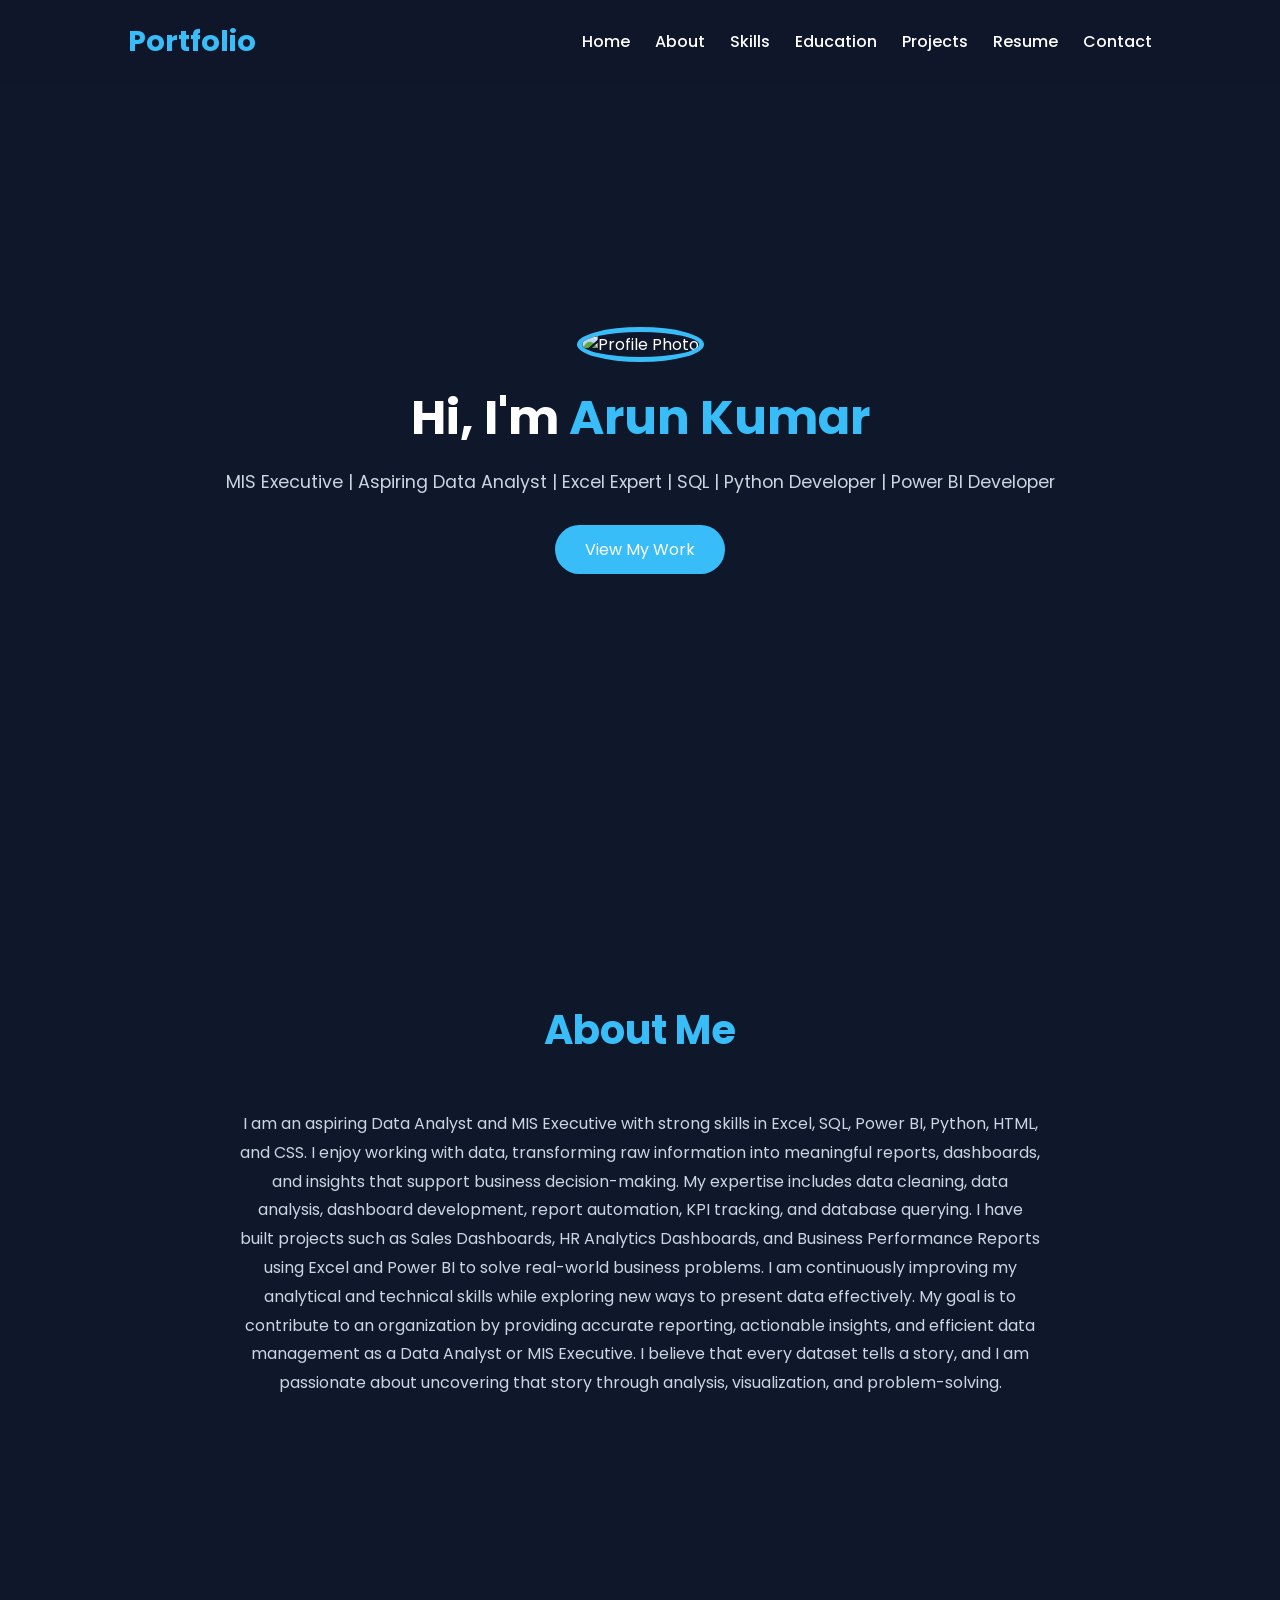
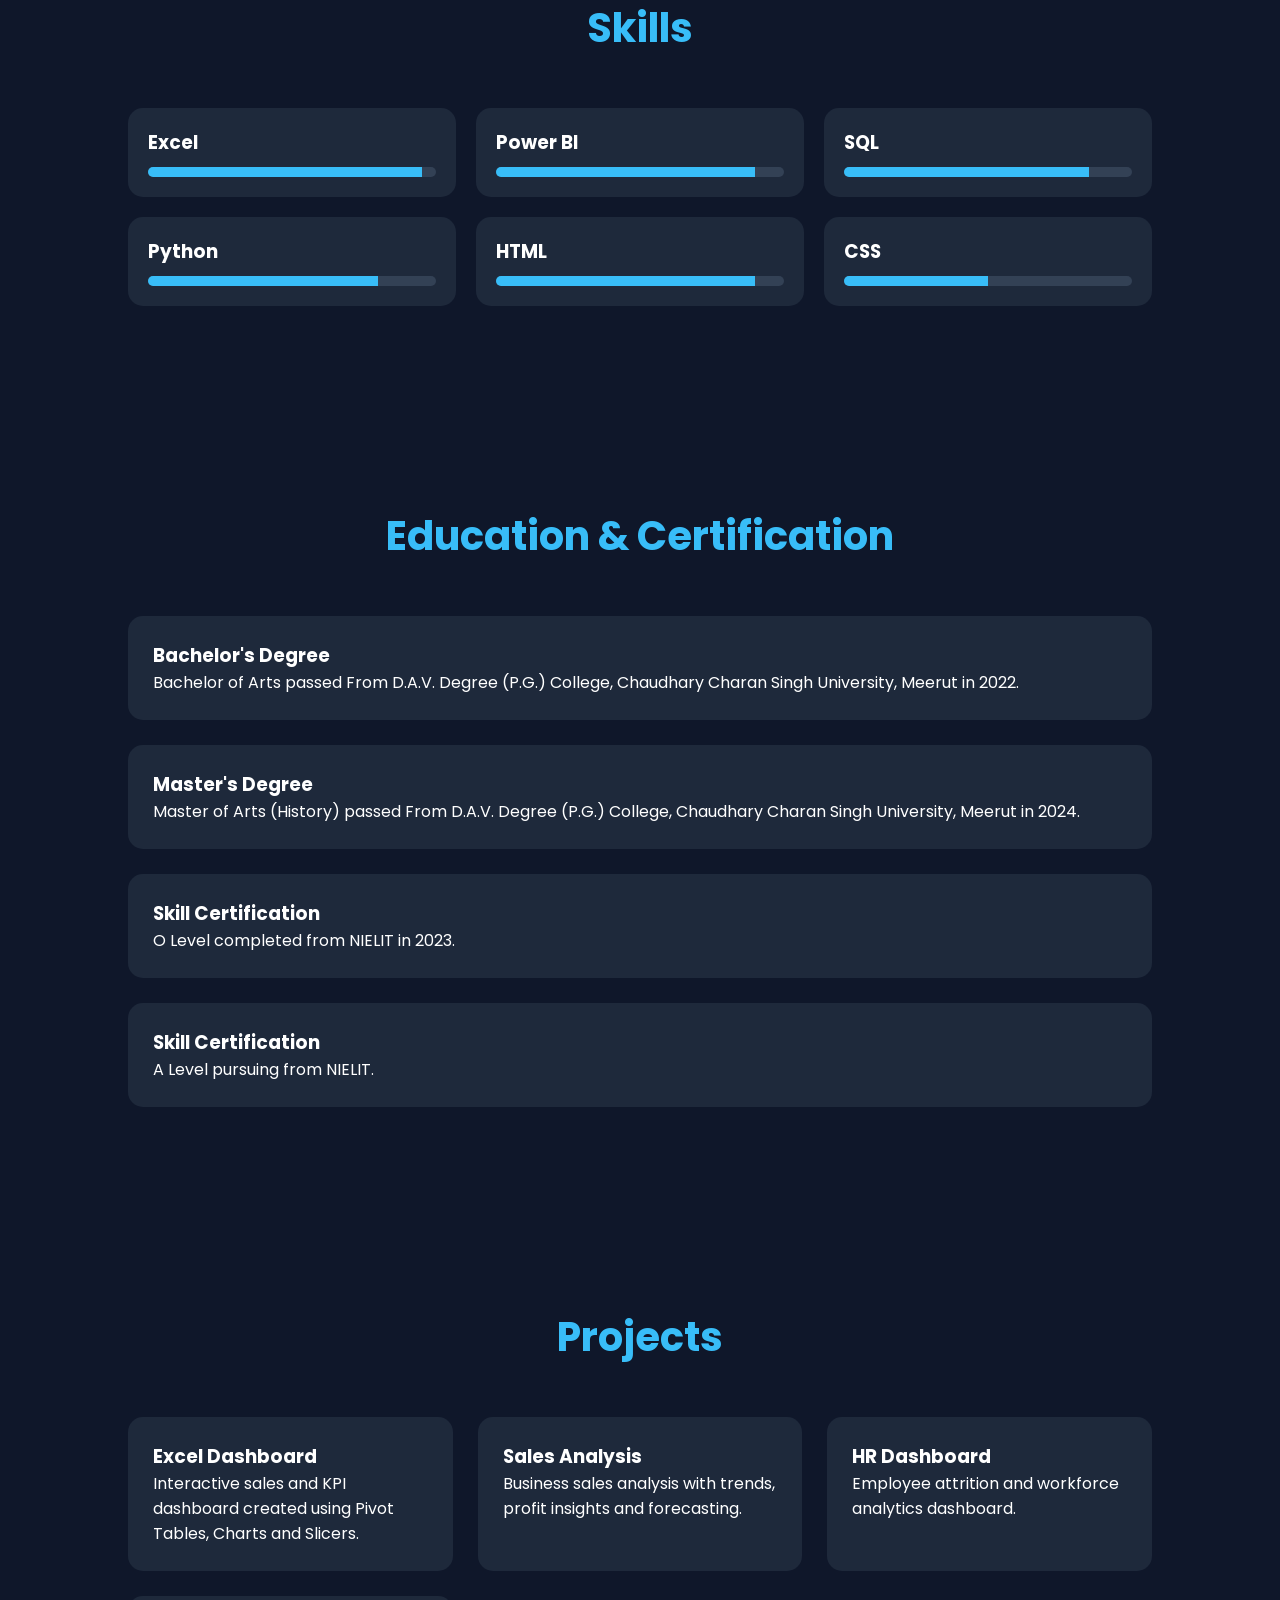
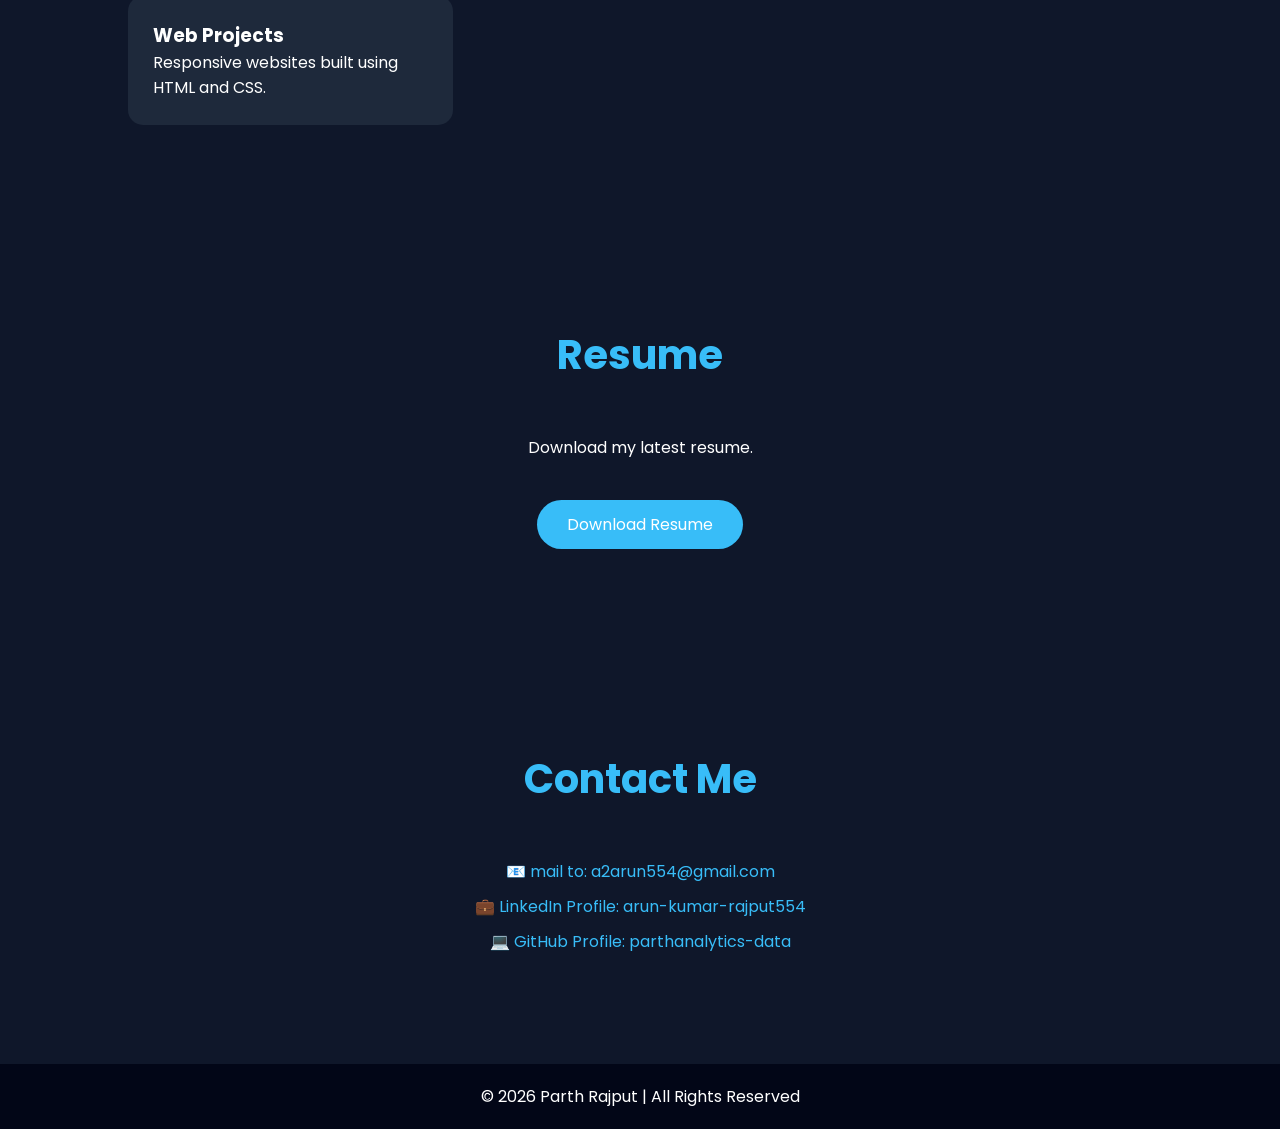
==== index.html @ a1261cfa "index.html" ====
<!DOCTYPE html>
<html lang="en">
<head>
<meta charset="UTF-8">
<meta name="viewport" content="width=device-width, initial-scale=1.0">
<title>Parth Rajput | Portfolio</title>

<link href="https://fonts.googleapis.com/css2?family=Poppins:wght@300;400;500;600;700&display=swap" rel="stylesheet">

<style>

*{
margin:0;
padding:0;
box-sizing:border-box;
font-family:'Poppins',sans-serif;
scroll-behavior:smooth;
}

body{
background:#0f172a;
color:white;
overflow-x:hidden;
}

/* NAVBAR */

nav{
position:fixed;
width:100%;
top:0;
z-index:1000;
background:rgba(15,23,42,0.8);
backdrop-filter:blur(10px);
display:flex;
justify-content:space-between;
align-items:center;
padding:20px 10%;
}

.logo{
font-size:1.8rem;
font-weight:700;
color:#38bdf8;
}

nav ul{
display:flex;
list-style:none;
gap:25px;
}

nav ul li a{
text-decoration:none;
color:white;
font-weight:500;
transition:0.3s;
}

nav ul li a:hover{
color:#38bdf8;
}

/* HERO */

.hero{
height:100vh;
display:flex;
justify-content:center;
align-items:center;
text-align:center;
padding:20px;
background:
linear-gradient(rgba(15,23,42,0.85),
rgba(15,23,42,0.85)),
url('https://images.unsplash.com/photo-1516321318423-f06f85e504b3?auto=format&fit=crop&w=1600&q=80');
background-size:cover;
background-position:center;
}

.hero-content img{
width:180px;
height:180px;
border-radius:50%;
border:5px solid #38bdf8;
margin-bottom:20px;
}

.hero h1{
font-size:3rem;
}

.hero span{
color:#38bdf8;
}

.hero p{
margin:15px 0;
font-size:1.1rem;
color:#cbd5e1;
}

.btn{
display:inline-block;
padding:12px 30px;
background:#38bdf8;
color:white;
text-decoration:none;
border-radius:30px;
margin-top:15px;
transition:.3s;
}

.btn:hover{
transform:translateY(-5px);
}

/* SECTIONS */

section{
padding:100px 10%;
}

.section-title{
text-align:center;
font-size:2.5rem;
margin-bottom:50px;
color:#38bdf8;
}

/* ABOUT */

.about{
text-align:center;
max-width:800px;
margin:auto;
line-height:1.8;
color:#cbd5e1;
}

/* SKILLS */

.skills-grid{
display:grid;
grid-template-columns:repeat(auto-fit,minmax(250px,1fr));
gap:20px;
}

.skill{
background:#1e293b;
padding:20px;
border-radius:15px;
}

.skill h3{
margin-bottom:10px;
}

.bar{
height:10px;
background:#334155;
border-radius:10px;
overflow:hidden;
}

.fill{
height:100%;
background:#38bdf8;
}

/* EDUCATION */

.card{
background:#1e293b;
padding:25px;
border-radius:15px;
transition:.3s;
}

.card:hover{
transform:translateY(-10px);
}

/* PROJECTS */

.projects-grid{
display:grid;
grid-template-columns:repeat(auto-fit,minmax(300px,1fr));
gap:25px;
}

.project{
background:#1e293b;
padding:25px;
border-radius:15px;
transition:.3s;
}

.project:hover{
transform:translateY(-10px);
box-shadow:0 0 20px #38bdf8;
}

/* RESUME */

.resume{
text-align:center;
}

/* CONTACT */

.contact{
text-align:center;
}

.contact a{
color:#38bdf8;
text-decoration:none;
display:block;
margin:10px;
}

footer{
text-align:center;
padding:20px;
background:#020617;
}

</style>
</head>
<body>

<!-- NAVBAR -->

<nav>
<div class="logo">Portfolio</div>

<ul>
<li><a href="#home">Home</a></li>
<li><a href="#about">About</a></li>
<li><a href="#skills">Skills</a></li>
<li><a href="#education">Education</a></li>
<li><a href="#projects">Projects</a></li>
<li><a href="#resume">Resume</a></li>
<li><a href="#contact">Contact</a></li>
</ul>
</nav>

<!-- HOME -->

<section class="hero" id="home">

<div class="hero-content">

<img src="D:\Portfolio\Images\Arunkumar-copy.png" alt="Profile Photo">

<h1>Hi, I'm <span>Arun Kumar</span></h1>

<p>
MIS Executive | Aspiring Data Analyst | Excel Expert | SQL | Python Developer | Power BI Developer
</p>

<a href="#projects" class="btn">View My Work</a>

</div>
</section>

<!-- ABOUT -->

<section id="about">

<h2 class="section-title">About Me</h2>

<div class="about">

<p>
I am an aspiring Data Analyst and MIS Executive with strong skills in Excel, SQL, Power BI, Python, HTML, and CSS. I enjoy working with data, transforming raw information into meaningful reports, dashboards, and insights that support business decision-making.

My expertise includes data cleaning, data analysis, dashboard development, report automation, KPI tracking, and database querying. I have built projects such as Sales Dashboards, HR Analytics Dashboards, and Business Performance Reports using Excel and Power BI to solve real-world business problems.

I am continuously improving my analytical and technical skills while exploring new ways to present data effectively. My goal is to contribute to an organization by providing accurate reporting, actionable insights, and efficient data management as a Data Analyst or MIS Executive.

I believe that every dataset tells a story, and I am passionate about uncovering that story through analysis, visualization, and problem-solving.

</p>

</div>
</section>

<!-- SKILLS -->

<section id="skills">

<h2 class="section-title">Skills</h2>

<div class="skills-grid">

<div class="skill">
<h3>Excel</h3>
<div class="bar"><div class="fill" style="width:95%"></div></div>
</div>

<div class="skill">
<h3>Power BI</h3>
<div class="bar"><div class="fill" style="width:90%"></div></div>
</div>

<div class="skill">
<h3>SQL</h3>
<div class="bar"><div class="fill" style="width:85%"></div></div>
</div>

<div class="skill">
<h3>Python</h3>
<div class="bar"><div class="fill" style="width:80%"></div></div>
</div>

<div class="skill">
<h3>HTML</h3>
<div class="bar"><div class="fill" style="width:90%"></div></div>
</div>

<div class="skill">
<h3>CSS</h3>
<div class="bar"><div class="fill" style="width:50%"></div></div>
</div>

</div>
</section>

<!-- EDUCATION -->

<section id="education">

<h2 class="section-title">Education & Certification</h2>

<div class="card">

<h3>Bachelor's Degree</h3>

<p>
Bachelor of Arts passed From D.A.V. Degree (P.G.) College, Chaudhary Charan Singh University, Meerut in 2022.
</p>

</div><br>
<div class="card">

<h3>Master's Degree</h3>

<p>
Master of Arts (History) passed From D.A.V. Degree (P.G.) College, Chaudhary Charan Singh University, Meerut in 2024.
</p>

</div><br>
<div class="card">

<h3>Skill Certification</h3>

<p>
O Level completed from NIELIT in 2023.
</p>

</div><br>
<div class="card">

<h3>Skill Certification</h3>

<p>
A Level pursuing from NIELIT.
</p>

</div>

</section>

<!-- PROJECTS -->

<section id="projects">

<h2 class="section-title">Projects</h2>

<div class="projects-grid">

<div class="project">
<h3>Excel Dashboard</h3>
<p>
Interactive sales and KPI dashboard created using Pivot Tables,
Charts and Slicers.
</p>
</div>

<div class="project">
<h3>Sales Analysis</h3>
<p>
Business sales analysis with trends, profit insights and forecasting.
</p>
</div>

<div class="project">
<h3>HR Dashboard</h3>
<p>
Employee attrition and workforce analytics dashboard.
</p>
</div>

<div class="project">
<h3>Web Projects</h3>
<p>
Responsive websites built using HTML and CSS.
</p>
</div>

</div>

</section>

<!-- RESUME -->

<section id="resume" class="resume">

<h2 class="section-title">Resume</h2>

<p>Download my latest resume.</p>

<br>

<a href="resume.pdf" download class="btn">
Download Resume
</a>

</section>

<!-- CONTACT -->

<section id="contact" class="contact">

<h2 class="section-title">Contact Me</h2>

<a href="mailto:a2arun554@gmail.com">
📧 mail to: a2arun554@gmail.com
</a>

<a href="https://www.linkedin.com/in/arun-kumar-rajput554/">
💼 LinkedIn Profile: arun-kumar-rajput554
</a>

<a href="https://github.com/parthanalytics-data">
💻 GitHub Profile: parthanalytics-data
</a>

</section>

<footer>

© 2026 Parth Rajput | All Rights Reserved

</footer>

</body>
</html>
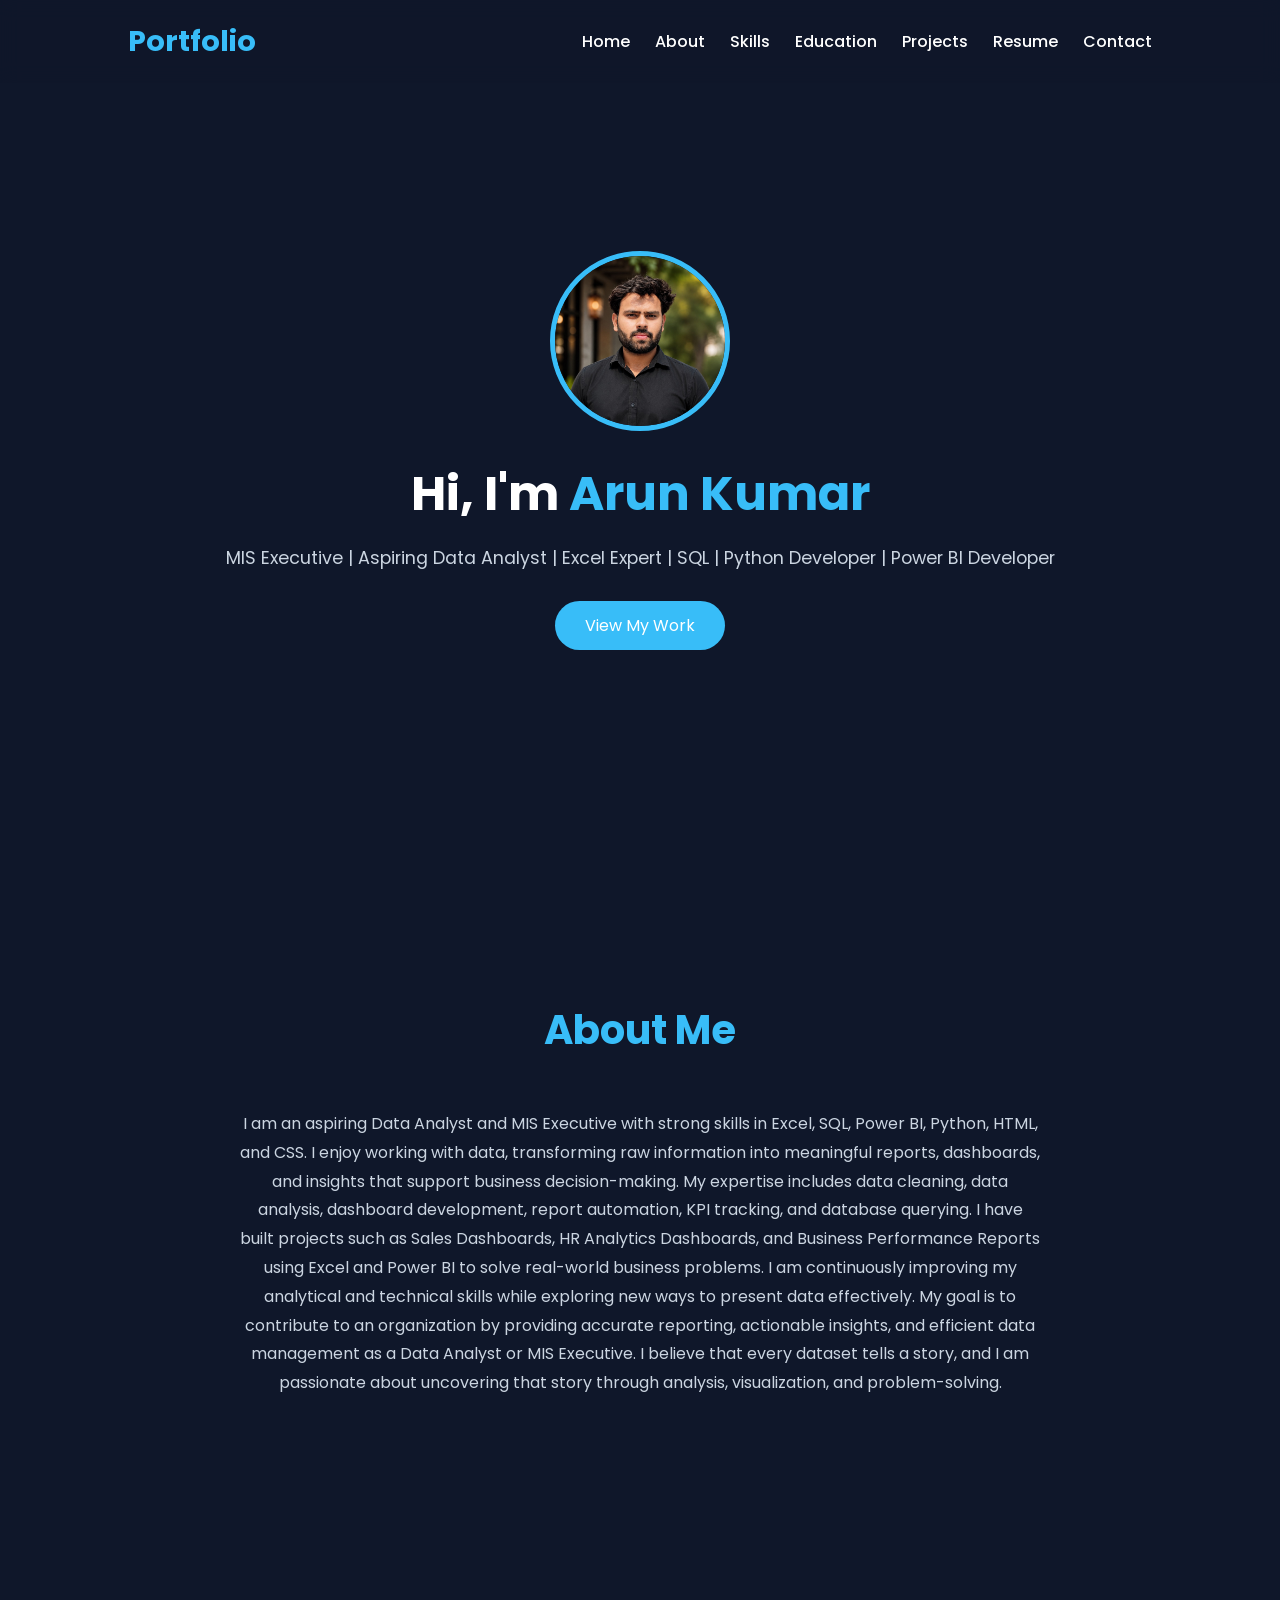
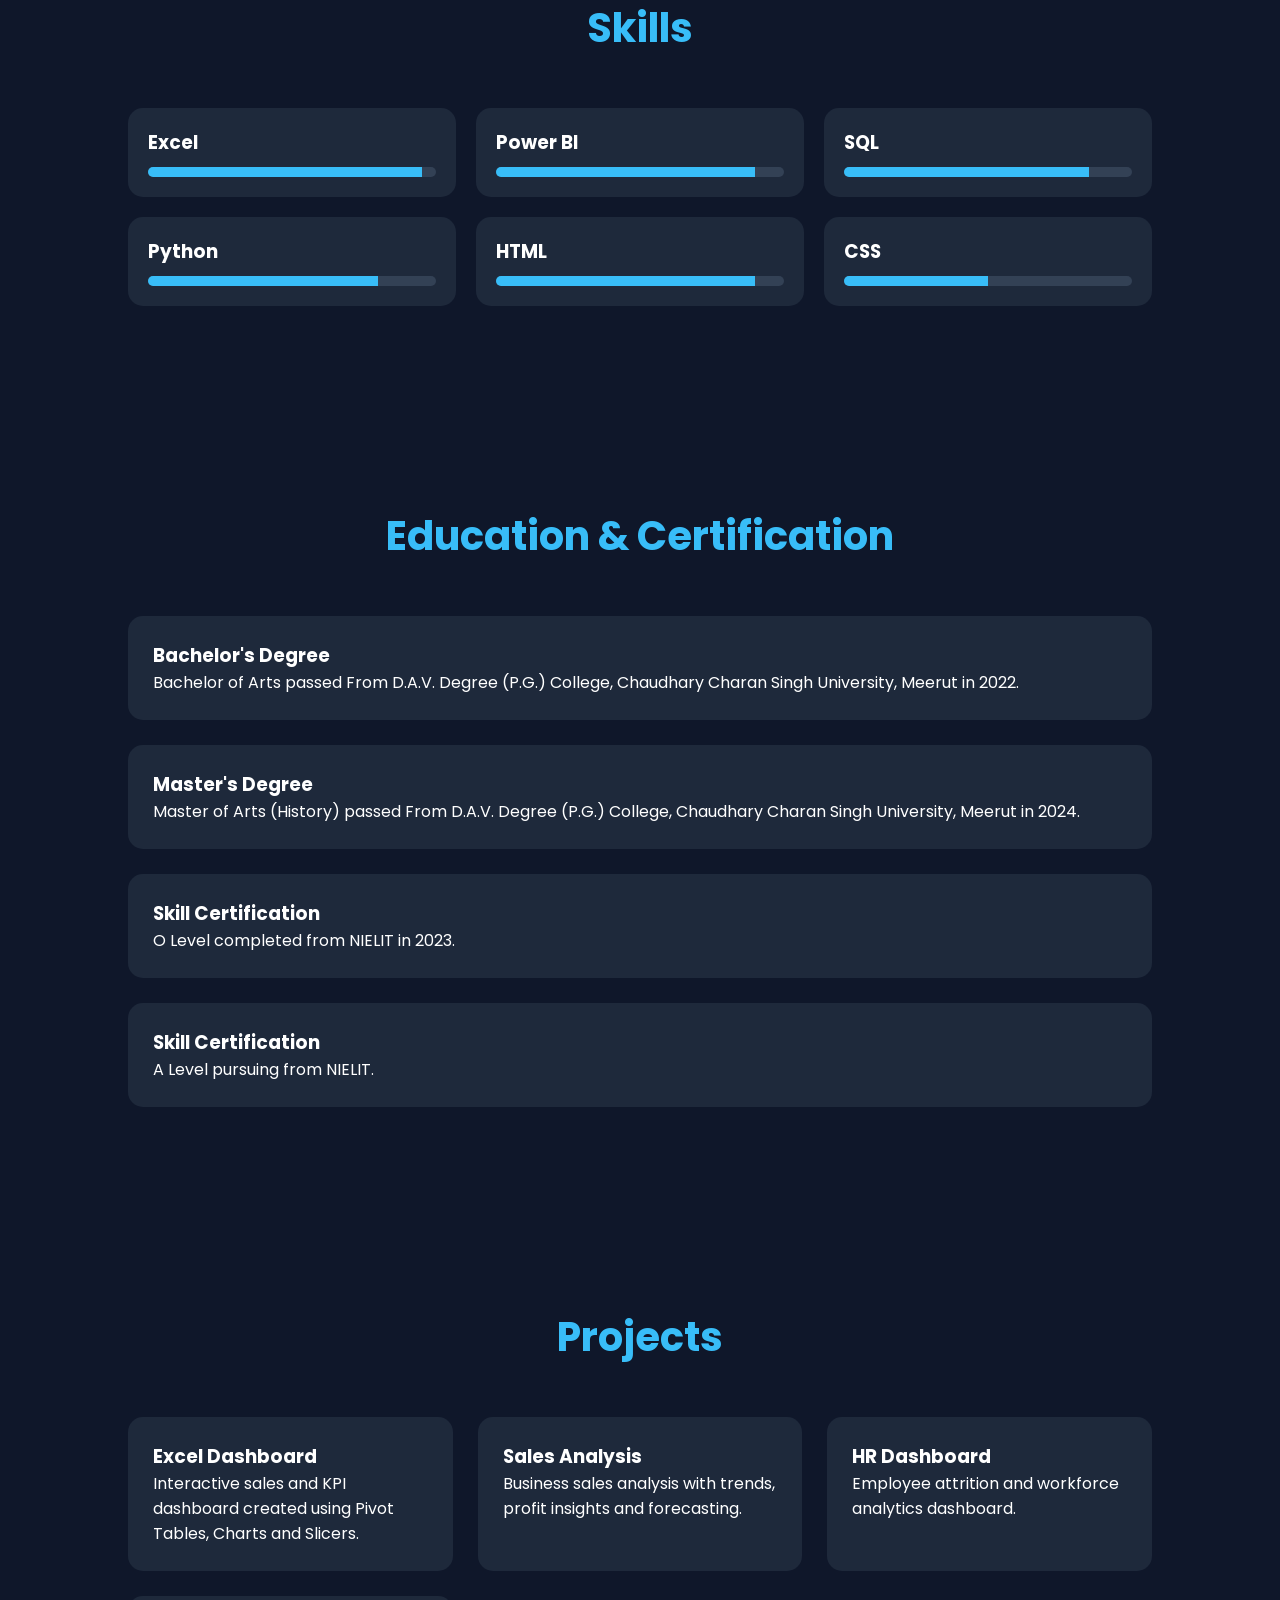
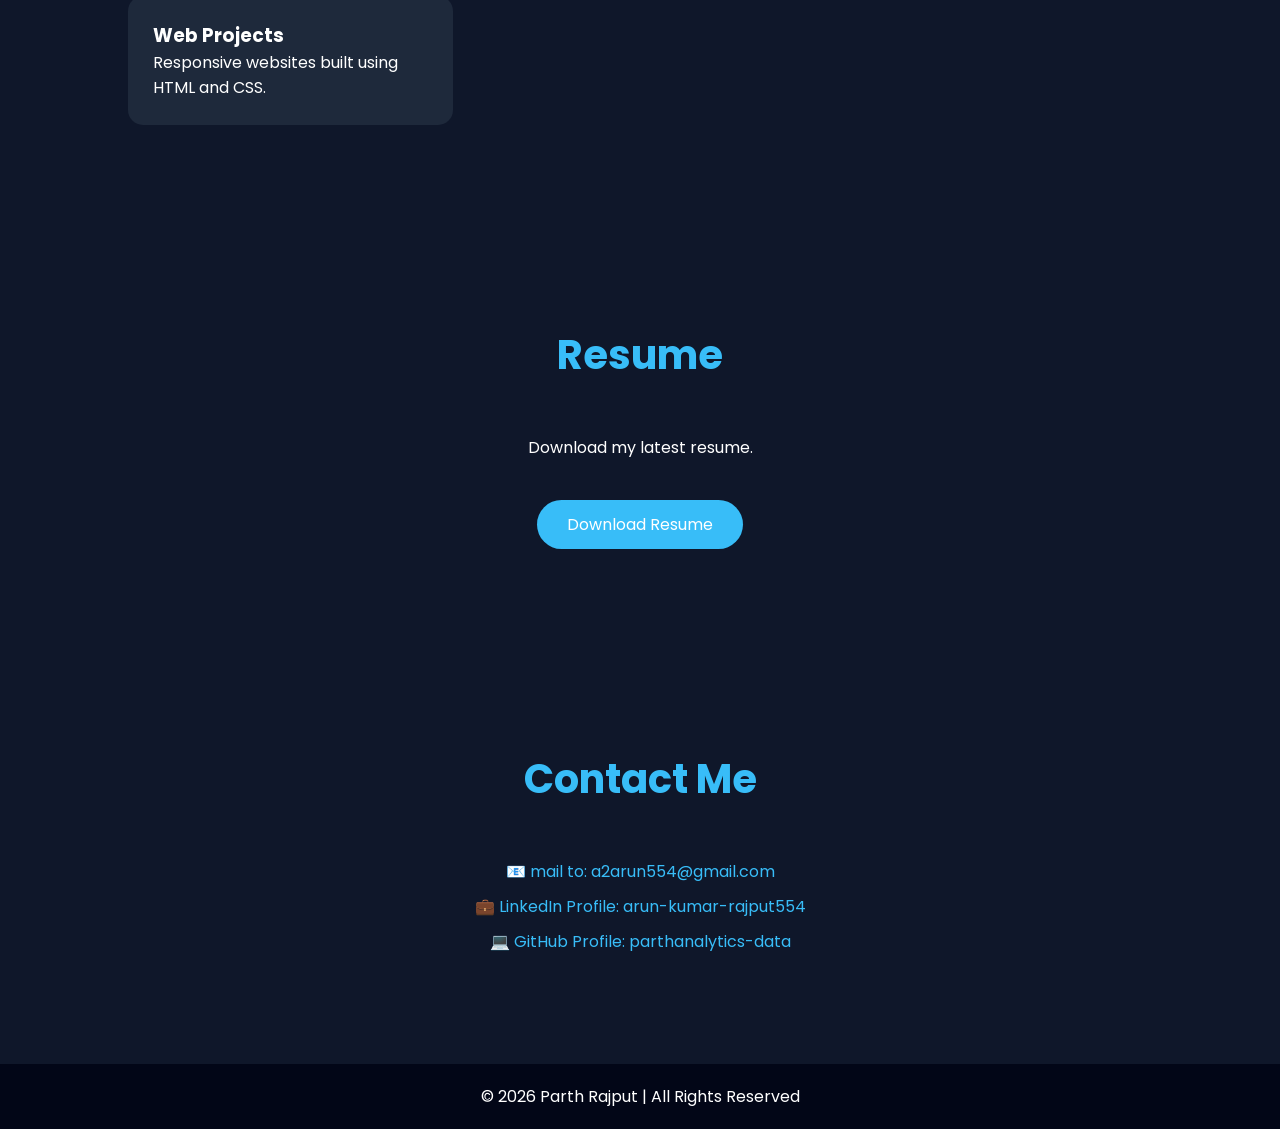
==== commit dea07906: "index.html" ====
--- a/index.html
+++ b/index.html
@@ -251,9 +251,7 @@
 <section class="hero" id="home">
 
 <div class="hero-content">
-
-<img src="D:\Portfolio\Images\Arunkumar-copy.png" alt="Profile Photo">
-
+<img src="profile.jpg" alt="profile picture">
 <h1>Hi, I'm <span>Arun Kumar</span></h1>
 
 <p>
@@ -424,7 +422,7 @@
 
 <br>
 
-<a href="resume.pdf" download class="btn">
+<a href="Arun Kumar.pdf" download class="btn">
 Download Resume
 </a>
 
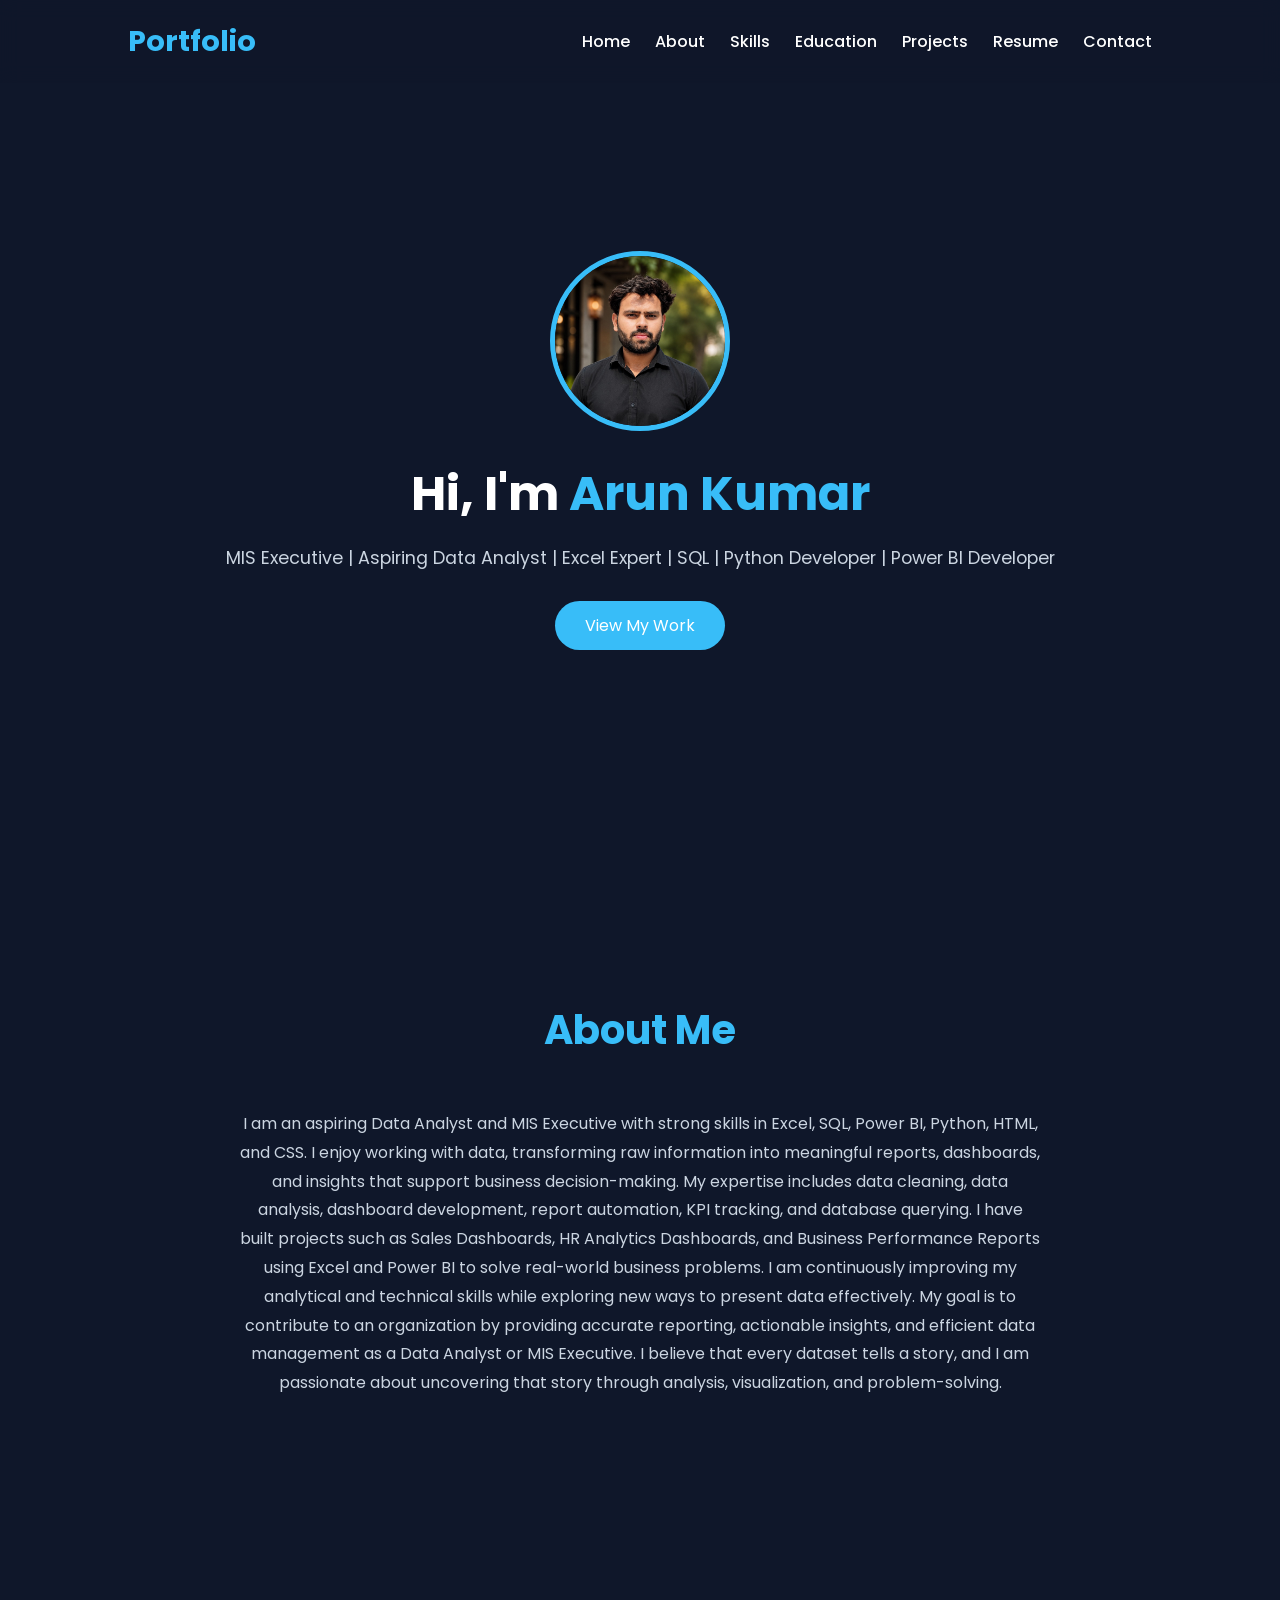
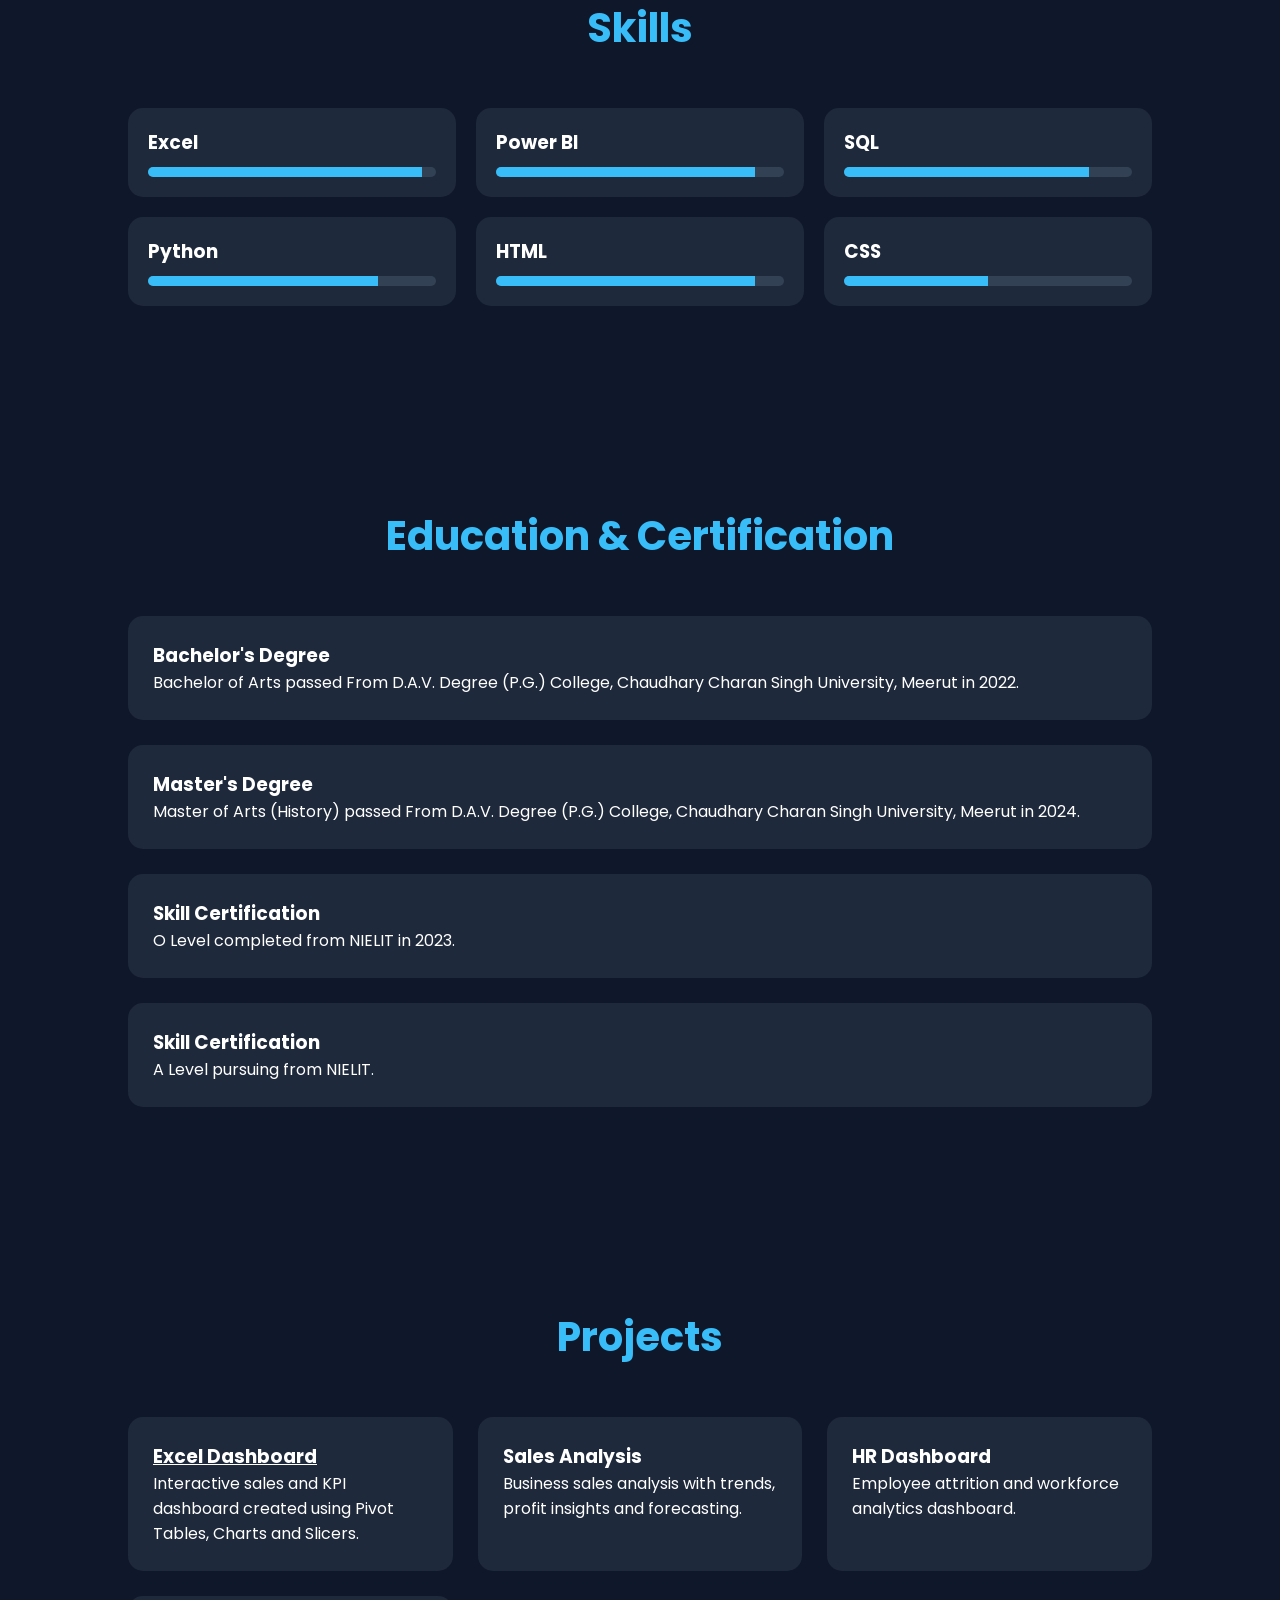
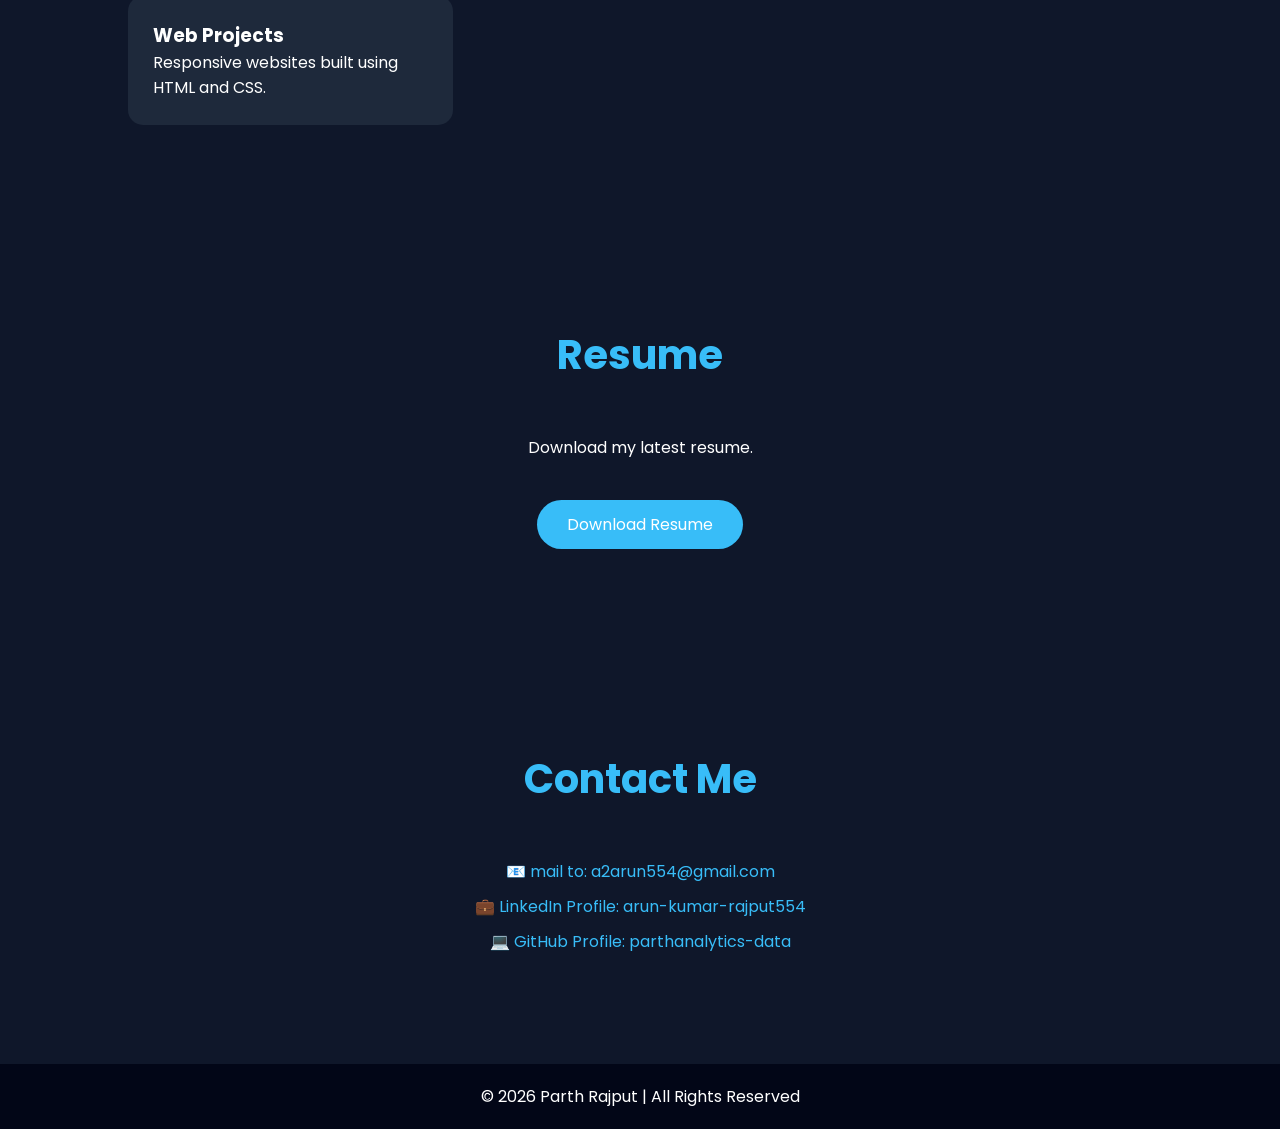
==== commit 98a4a0d4: "Update index.html Updated the HTML structure and content for the portfolio page, including navbar, h" ====
--- a/index.html
+++ b/index.html
@@ -225,6 +225,9 @@
 padding:20px;
 background:#020617;
 }
+a[target]{
+  color:white;
+}
 
 </style>
 </head>
@@ -380,7 +383,7 @@
 <div class="projects-grid">
 
 <div class="project">
-<h3>Excel Dashboard</h3>
+<a href="superstore_sales_dashboard.html" target="_blank"><h3>Excel Dashboard</h3></a>
 <p>
 Interactive sales and KPI dashboard created using Pivot Tables,
 Charts and Slicers.
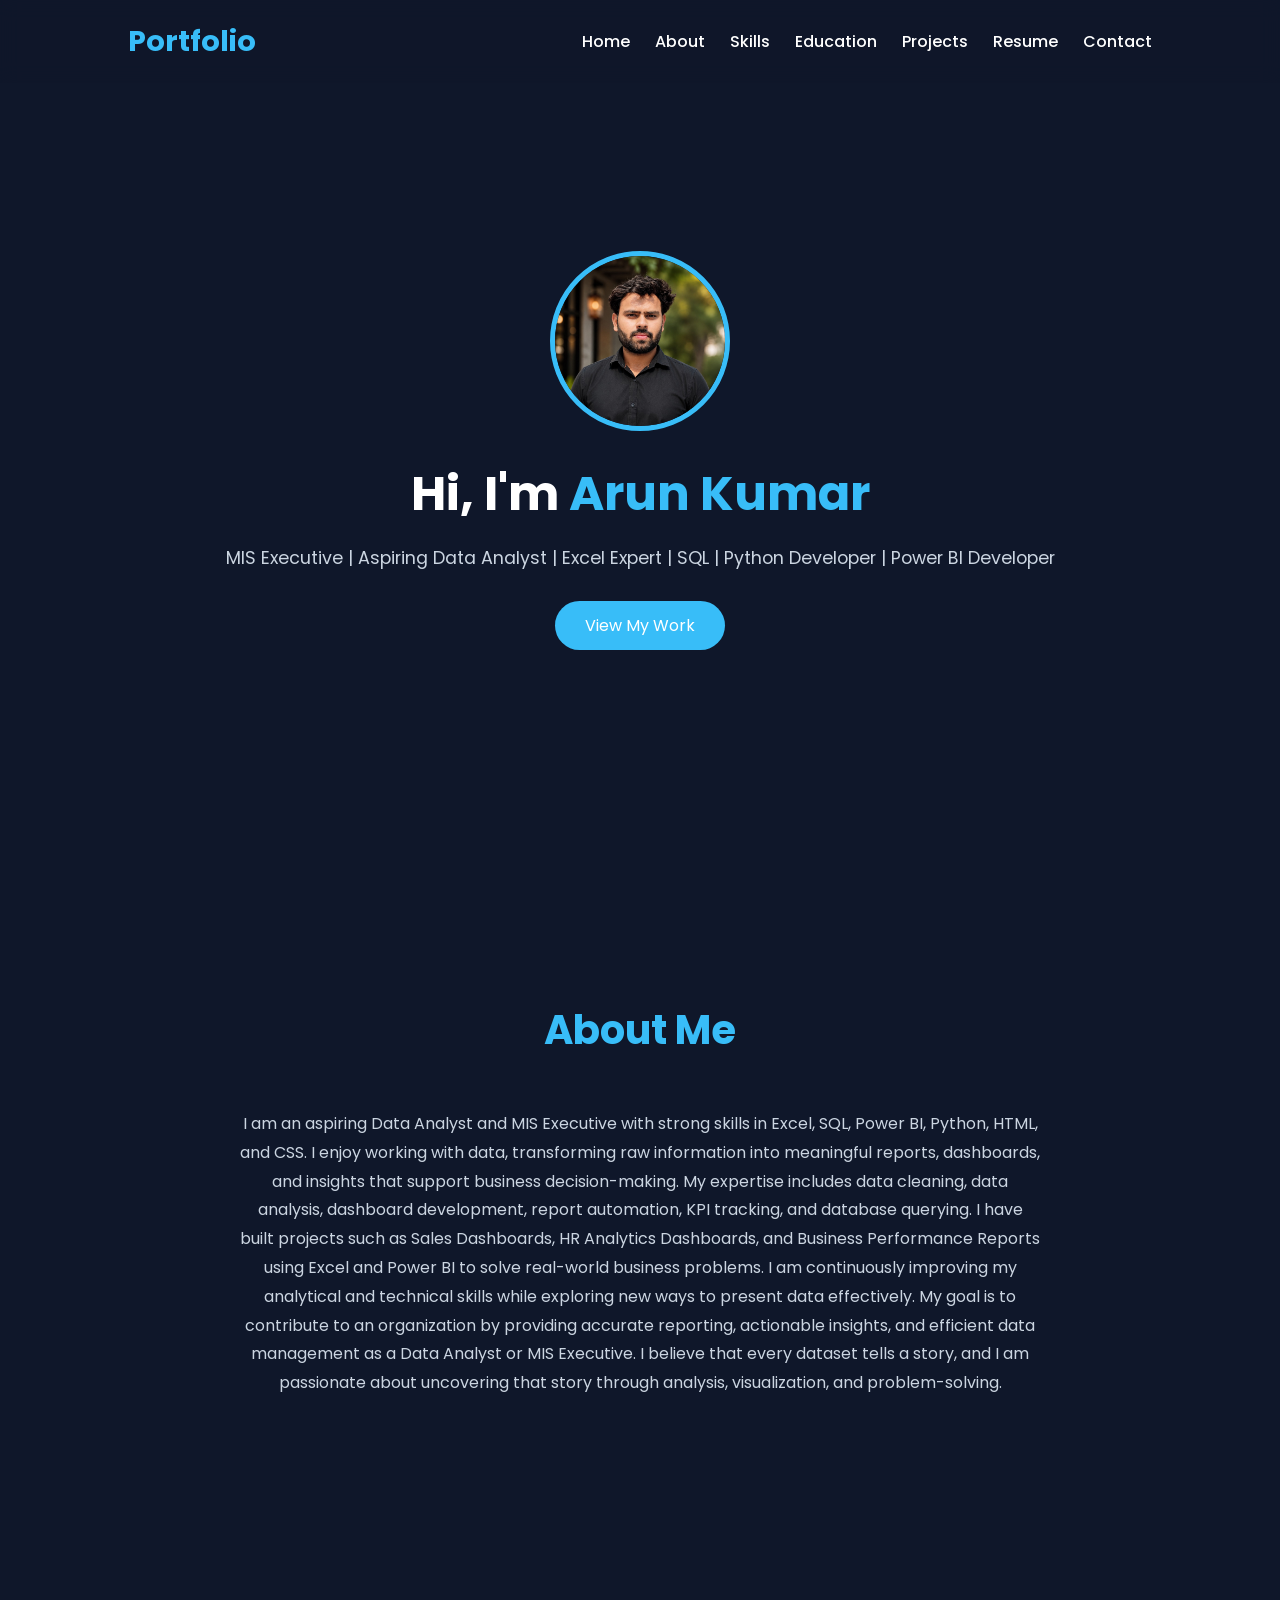
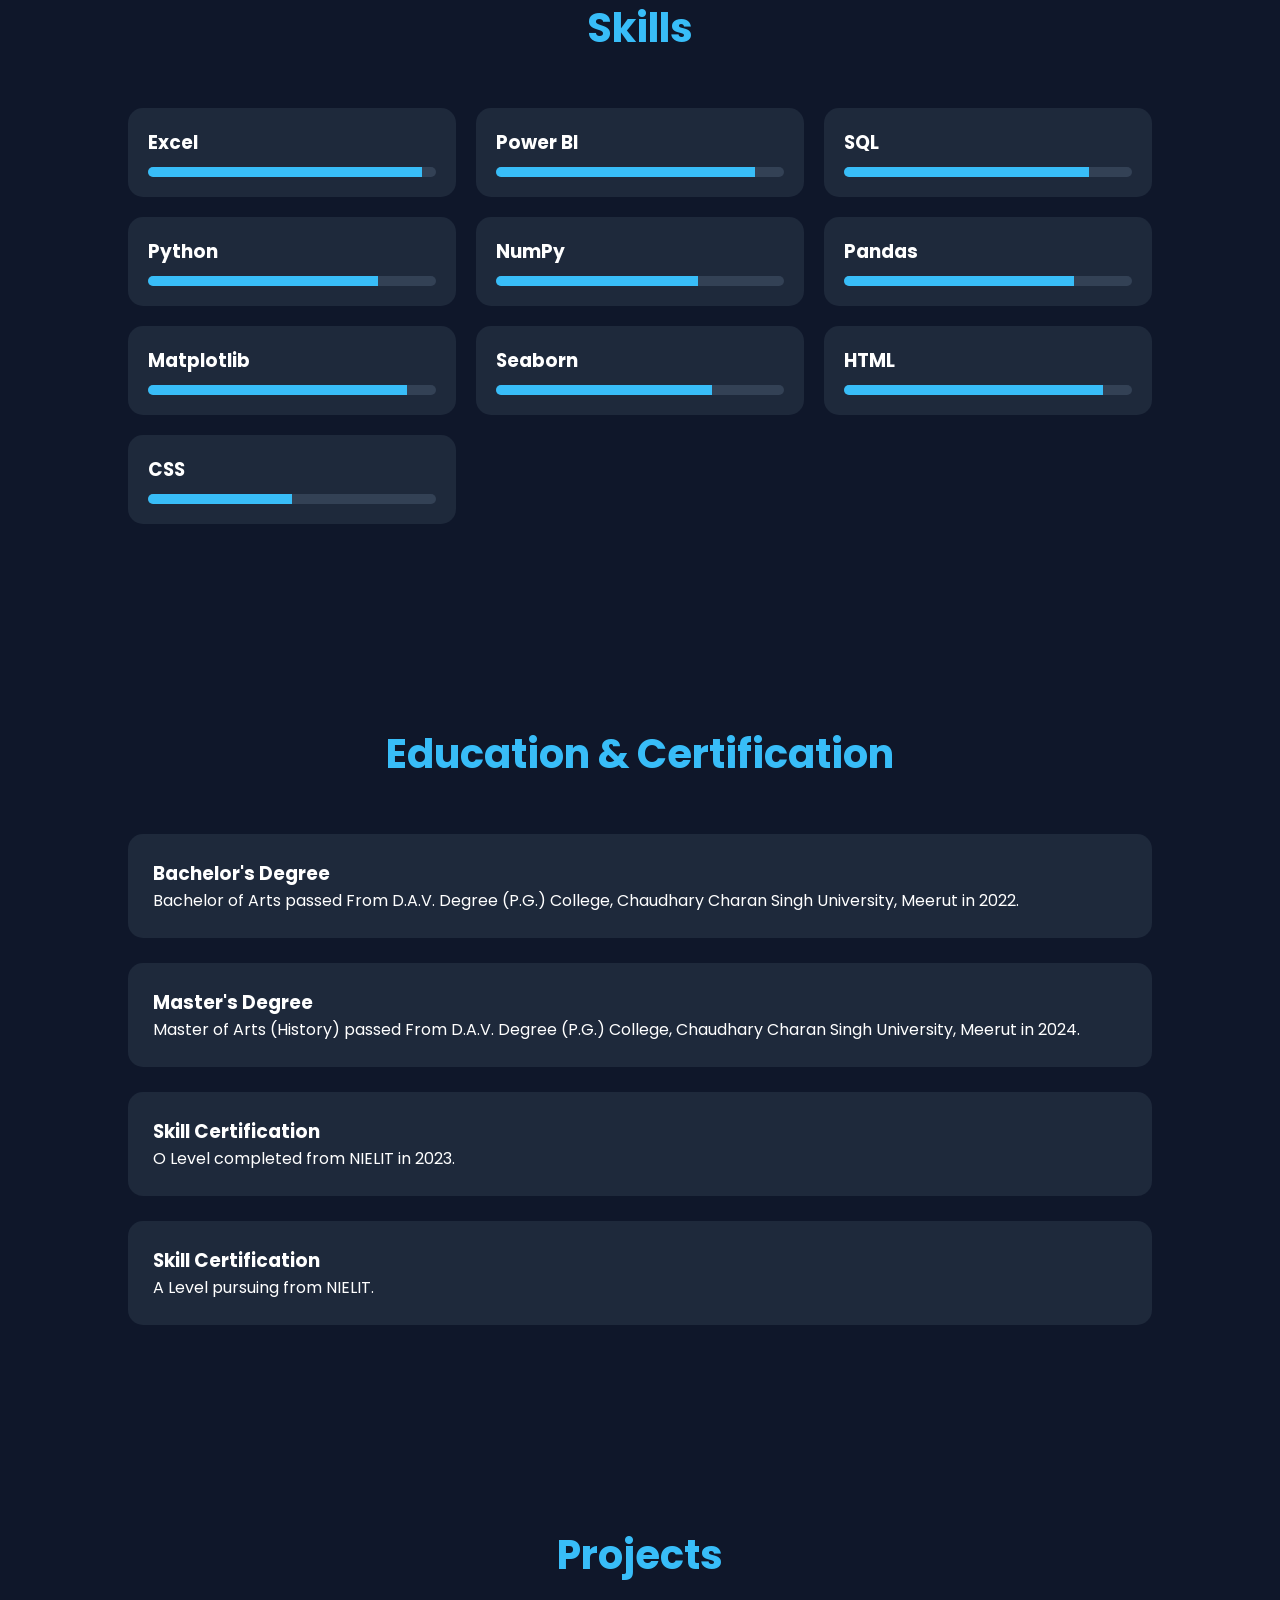
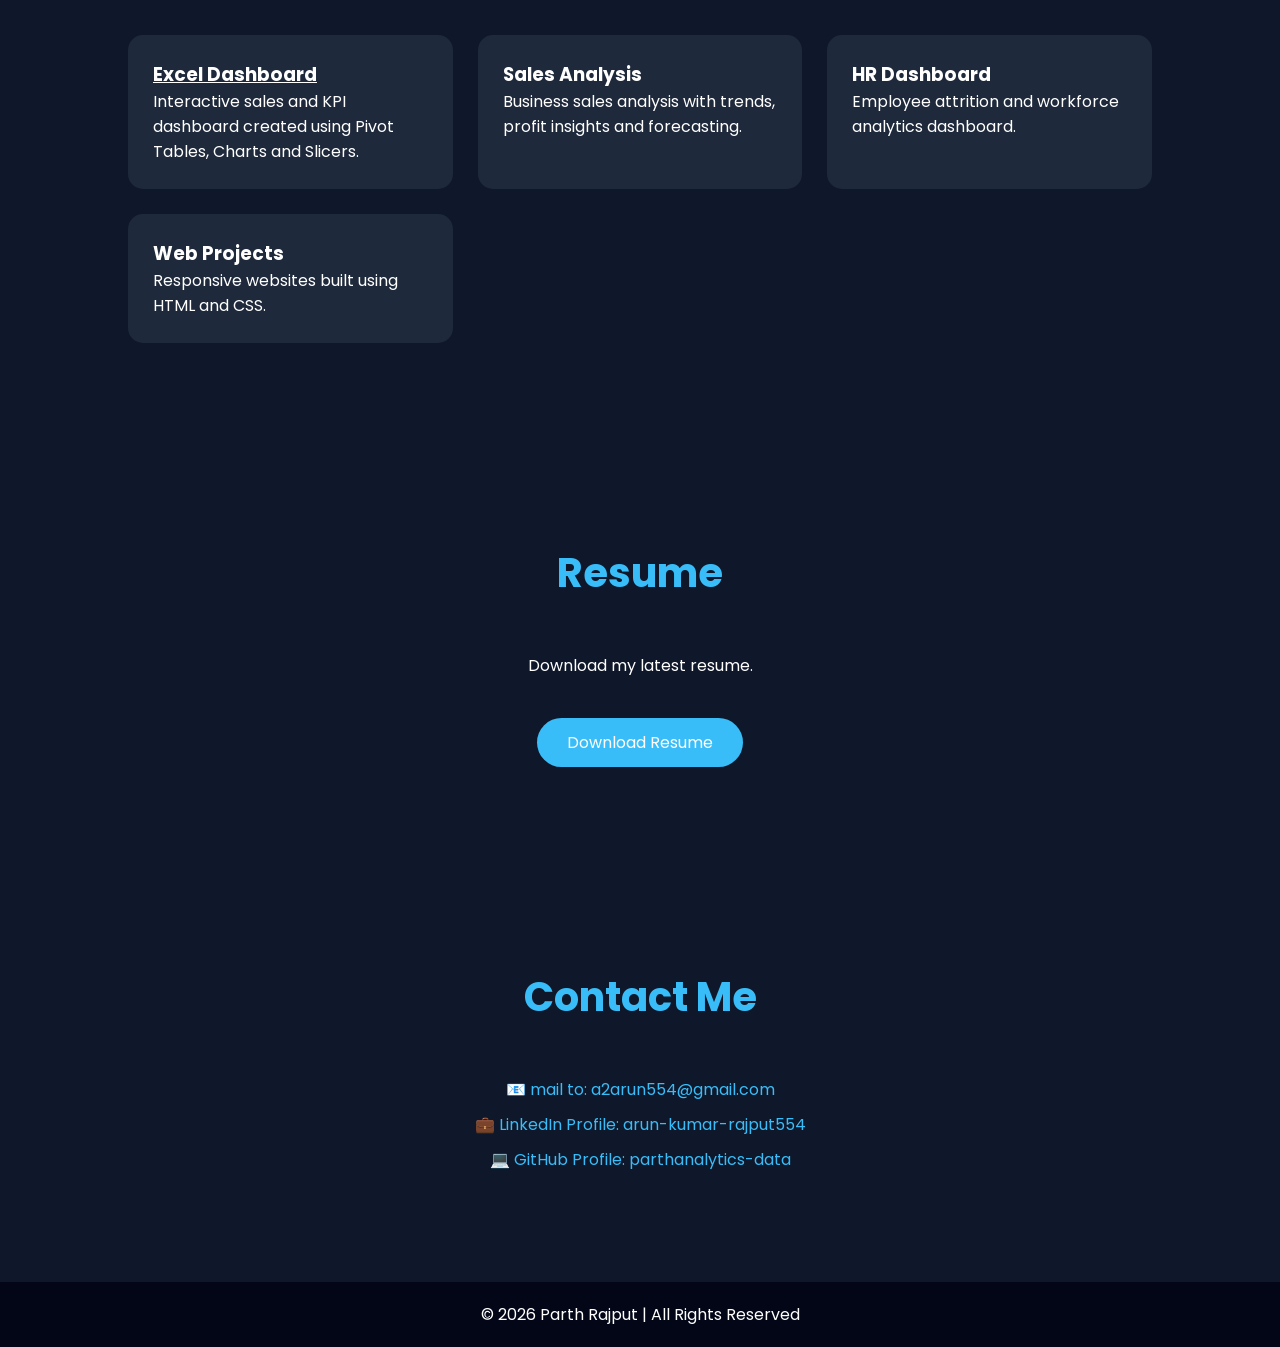
==== commit 627c1dd6: "Update index.html" ====
--- a/index.html
+++ b/index.html
@@ -317,6 +317,26 @@
 </div>
 
 <div class="skill">
+<h3>NumPy</h3>
+<div class="bar"><div class="fill" style="width:70%"></div></div>
+</div>
+
+<div class="skill">
+<h3>Pandas</h3>
+<div class="bar"><div class="fill" style="width:80%"></div></div>
+</div>
+
+<div class="skill">
+<h3>Matplotlib</h3>
+<div class="bar"><div class="fill" style="width:90%"></div></div>
+</div>
+
+<div class="skill">
+<h3>Seaborn</h3>
+<div class="bar"><div class="fill" style="width:75%"></div></div>
+</div>
+
+<div class="skill">
 <h3>HTML</h3>
 <div class="bar"><div class="fill" style="width:90%"></div></div>
 </div>
